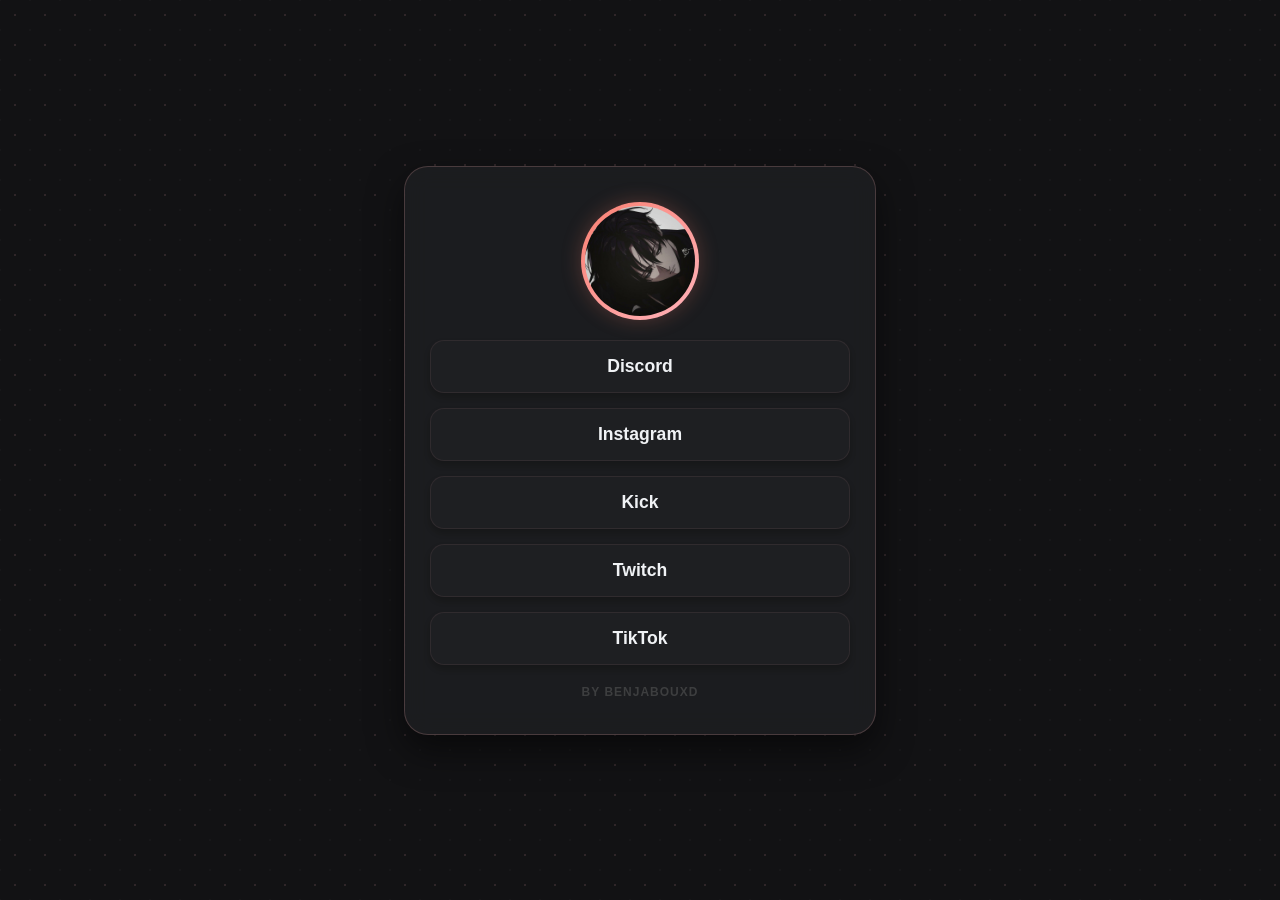
==== index.html @ 6df806bc "Add files via upload" ====
<!DOCTYPE html>
<html lang="es">
<head>
 <meta charset="UTF-8">
 <meta name="viewport" content="width=device-width, initial-scale=1.0">
 <title>Lean web</title>
 <link rel="stylesheet" href="Css/estilo.css">
</head>
<body>
 
<main class="container" data-js="main-container">

 <div class="profile-container" data-js="profile-container">
 <img src="./Imagenes/LeanPerfil.jpg" alt="Lean" class="profile-img" data-js="profile-img" onerror="this.src='https://via.placeholder.com/120/1e1f22/ffb3ba?text=LEAN'">
 </div>
 <ul class="links" data-js="links-list">
 <li data-social="discord">
 <a href="https://discord.gg/3npF67zrgD" target="_blank">Discord</a>
 </li>
 <li data-social="instagram">
 <a href="https://www.instagram.com/lean.veliz" target="_blank">Instagram</a>
 </li>
 <li data-social="kick">
 <a href="https://kick.com/lurien1" target="_blank">Kick</a>
 </li>
 <li data-social="twitch">
 <a href="https://www.twitch.tv/lurien1" target="_blank">Twitch</a>
 </li>
 <li data-social="tiktok">
 <a href="https://www.tiktok.com/@lean.astro" target="_blank">TikTok</a>
 </li>
 </ul>

 <!-- MARCA DE AGUA (
```AGREGAR ESTA LÍNEA) -->
<div class="watermark" id="watermark">
  <a href="https://www.instagram.com/benjabouxd/" target="_blank">BY BENJABOUXD</a>
</div>
 </main>

 <!-- SCRIPT CORREGIDO (DESCOMENTAR Y USAR 'Scrips.js') -->
 <script src="/Lean/Javascript/Scrips.js"></script>
</body>
</html>
---- Css/estilo.css ----
/* Definición de colores principales con más presencia de rosa clarito */
:root {
    --bg-color: #121214;        /* Fondo gris muy oscuro / casi negro */
    --card-bg: #1e1f22;         /* Gris medio para las tarjetas de enlaces */
    --salmon: #fa8072;          /* Rosa salmón principal #fa8072; */
    --pale-pink: #ffb3ba;       /* Rosa clarito / pálido #ffb3ba */
    --pale-pink-glow: rgba(255, 179, 186, 0.12); /* Brillo para el patrón */
    --text-color: #f0f2f5;      /* Gris claro / blanco para textos */
}

/* Estilos generales de la página con PATRÓN DE FONDO */
body {
    background-color: var(--bg-color);
    /* Patrón de puntos geométrico y sutil en rosa clarito sobre el fondo oscuro */
    background-image: radial-gradient(var(--pale-pink-glow) 1.5px, transparent 1.5px),
                      radial-gradient(rgba(255, 255, 255, 0.02) 1.5px, transparent 1.5px);
    background-size: 30px 30px;
    background-position: 0 0, 15px 15px;    
    
    color: var(--text-color);
    font-family: 'Segoe UI', Tahoma, Geneva, Verdana, sans-serif;
    margin: 0;
    padding: 0;
    display: flex;
    justify-content: center;
    align-items: center;
    min-height: 100vh;
}

/* Tarjeta / Contenedor principal con efecto flotante */
.container {
    width: 100%;
    max-width: 420px;
    padding: 35px 25px;
    text-align: center;
    background-color: rgba(30, 31, 34, 0.85);
    backdrop-filter: blur(12px); /* Efecto cristal esmerilado */
    border-radius: 24px;
    border: 1px solid rgba(255, 179, 186, 0.2); /* Borde sutil en rosa clarito */
    box-shadow: 0 15px 35px rgba(0, 0, 0, 0.5);
}

/* Contenedor de la imagen de perfil / logo con borde en degradé */
.profile-container {
    width: 110px;
    height: 110px;
    margin: 0 auto 20px auto;
    border-radius: 50%;
    padding: 4px;
    background: linear-gradient(135deg, var(--salmon), var(--pale-pink));
    box-shadow: 0 0 20px rgba(250, 128, 114, 0.25);
}

.profile-img {
    width: 100%;
    height: 100%;
    object-fit: cover;
    border-radius: 50%;
    background-color: var(--card-bg);
}

/* Título con el toque de rosa clarito */
.title {
    color: var(--pale-pink);
    font-size: 1.5rem;
    margin-bottom: 2rem;
    font-weight: 700;
    letter-spacing: 0.5px;
}

/* Lista de enlaces */
.links {
    list-style: none;
    padding: 0;
    margin: 0;
    display: flex;
    flex-direction: column;
    gap: 15px;
}

/* Estilo de los botones de enlaces */
.links a {
    display: block;
    background-color: var(--card-bg);
    color: var(--text-color);
    text-decoration: none;
    padding: 15px 20px;
    border-radius: 14px;
    font-size: 1.1rem;
    font-weight: 600;
    border: 1px solid rgba(255, 179, 186, 0.08);
    transition: all 0.3s cubic-bezier(0.4, 0, 0.2, 1);
    box-shadow: 0 4px 6px rgba(0, 0, 0, 0.2);
}

/* Efecto hover interactivo combinado (Rosa salmón y clarito) */
.links a:hover {
    background: linear-gradient(135deg, var(--salmon), var(--pale-pink));
    color: var(--bg-color);
    border-color: transparent;
    transform: translateY(-3px);
    box-shadow: 0 8px 20px rgba(250, 128, 114, 0.35);
    font-weight: 700;
}

/* --- Marca de agua y animación arcoíris --- */
.container {
  position: relative;
}

.watermark {
  margin-top: 20px;
  font-size: 0.75rem;
  font-weight: 600;
  letter-spacing: 1px;
  text-transform: uppercase;
  cursor: pointer;
  user-select: none;
}

/* Estilo para el enlace dentro de la marca de agua */
.watermark a {
  color: rgba(255, 255, 255, 0.15); /* Estado camuflado / tenue */
  text-decoration: none;
  transition: color 0.3s ease, opacity 0.3s ease, transform 0.3s ease;
  display: inline-block;
}

/* Animación arcoíris activa al pasar el cursor */
.watermark.rainbow-active a {
  color: transparent;
  background-clip: text;
  -webkit-background-clip: text;
  background-image: linear-gradient(
    90deg,
    #ff0000,
    #ff7f00,
    #ffff00,
    #00ff00,
    #0000ff,
    #4b0082,
    #8b00ff
  );
  background-size: 200% auto;
  animation: rainbow-shift 2s linear infinite;
  text-shadow: 0 0 12px rgba(255, 255, 255, 0.8),
              0 0 20px rgba(255, 179, 186, 0.6);
  transform: scale(1.05);
}
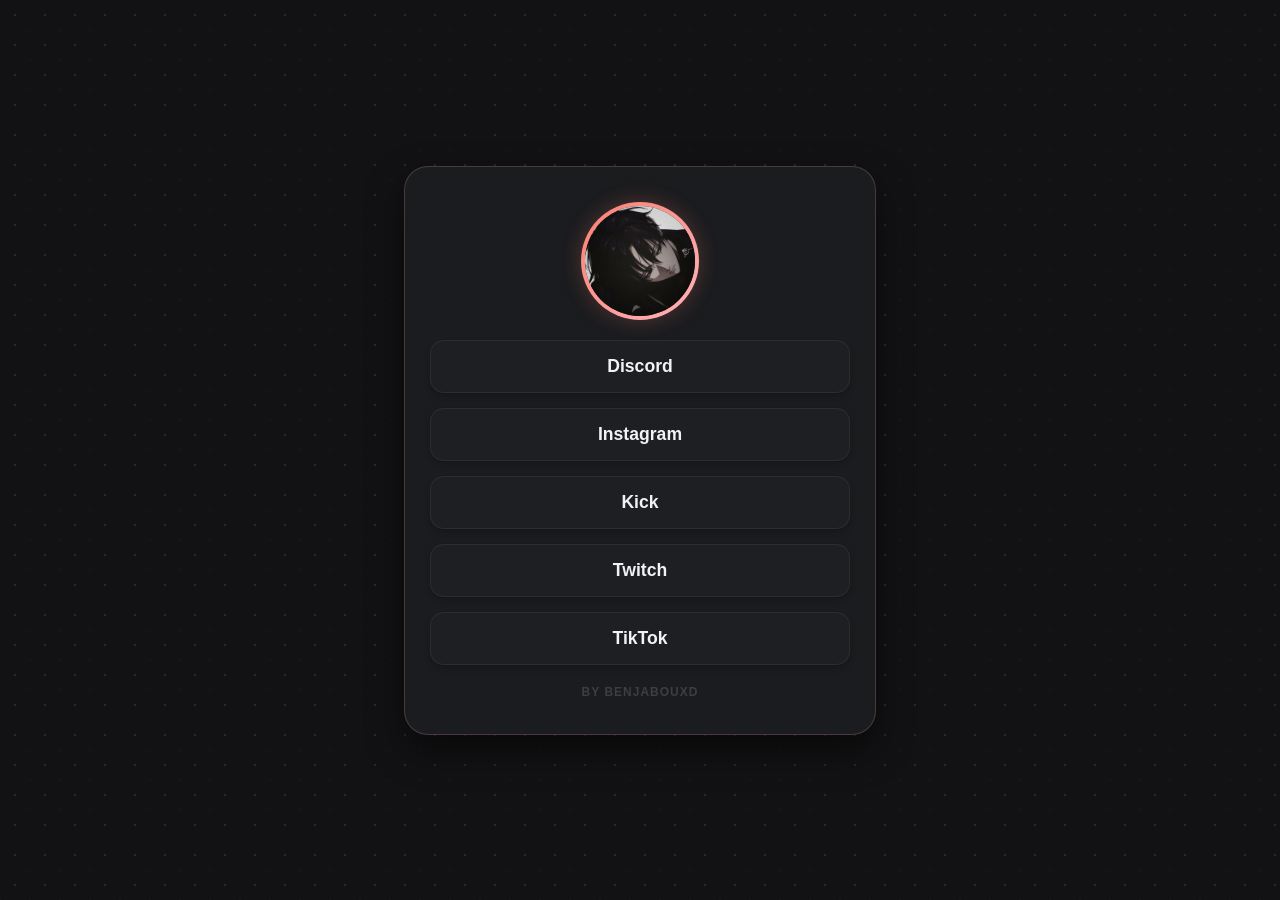
==== commit cf2ec9a5: "Update index.html" ====
--- a/index.html
+++ b/index.html
@@ -39,6 +39,6 @@
  </main>
 
  <!-- SCRIPT CORREGIDO (DESCOMENTAR Y USAR 'Scrips.js') -->
- <script src="/Lean/Javascript/Scrips.js"></script>
+ <script src="/Javascript/Scrips.js"></script>
 </body>
-</html>+</html>
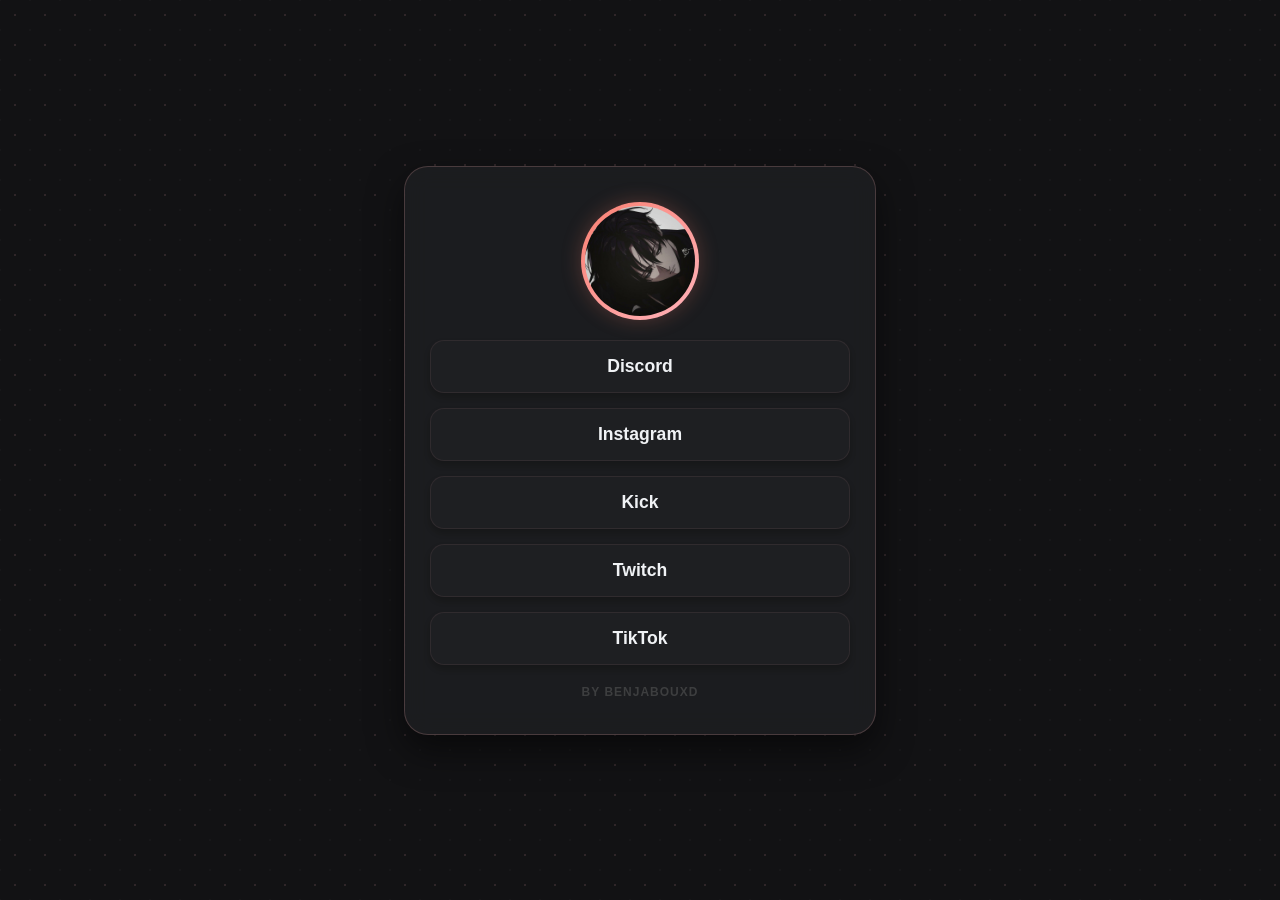
==== commit ca3e81ef: "Fix HTML structure and script source path" ====
--- a/index.html
+++ b/index.html
@@ -39,6 +39,6 @@
  </main>
 
  <!-- SCRIPT CORREGIDO (DESCOMENTAR Y USAR 'Scrips.js') -->
- <script src="/Javascript/Scrips.js"></script>
+ <script src="./Javascript/Scrips.js"></script>
 </body>
 </html>
